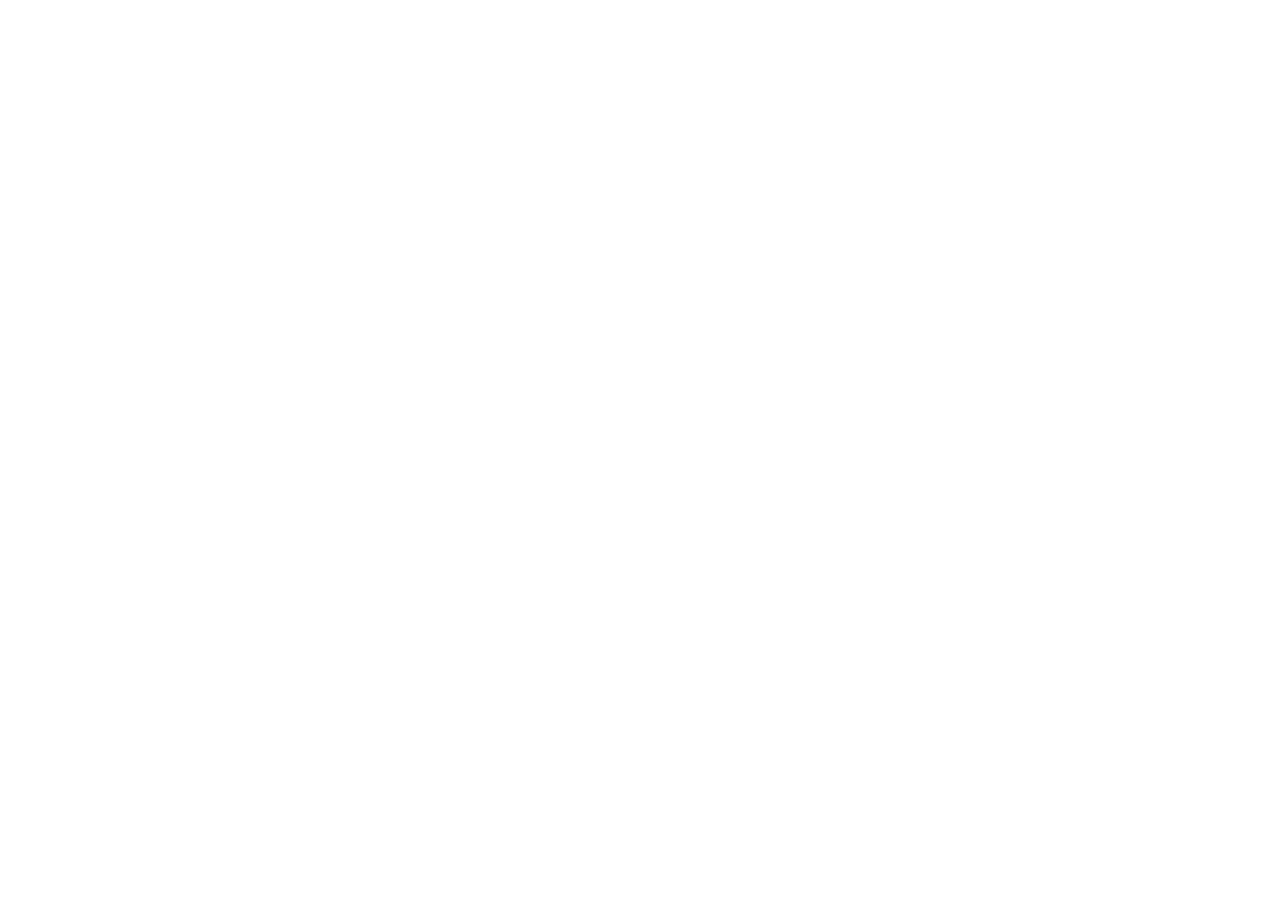
==== index.html @ 1c92d6df "Add files" ====
<!DOCTYPE html>
<html lang="en">
<head>
    <meta charset="UTF-8">
    <meta name="viewport" content="width=device-width, initial-scale=1.0">
    <title>Courses</title>
</head>
<body>
    
</body>
</html>
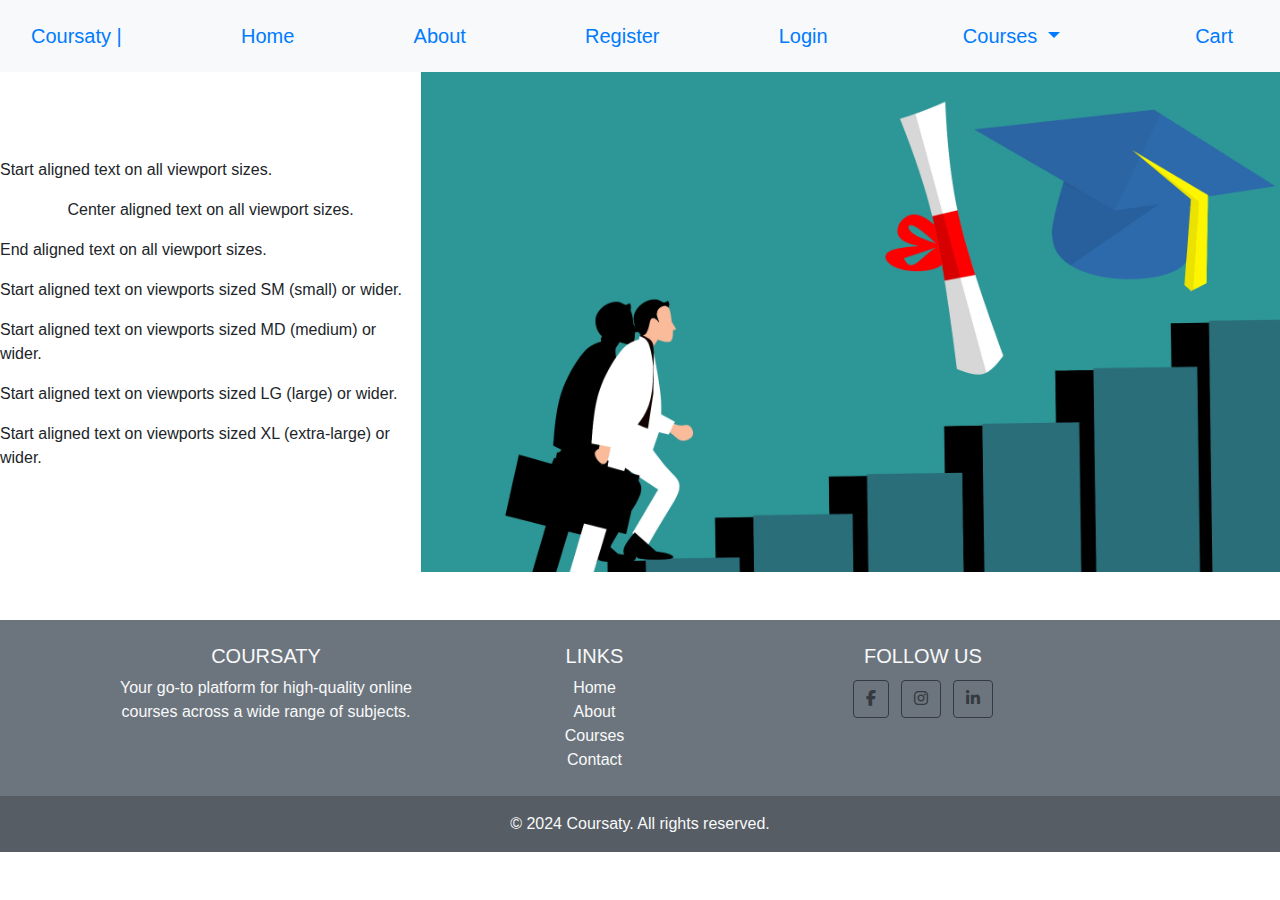
==== commit 22b7fedc: "Footer , Navbar , Login, Register" ====
--- a/index.html
+++ b/index.html
@@ -3,9 +3,100 @@
 <head>
     <meta charset="UTF-8">
     <meta name="viewport" content="width=device-width, initial-scale=1.0">
-    <title>Courses</title>
+    <link rel="stylesheet" href="css/bootstrap.css">
+    <link rel="stylesheet" href="index.css">
+    <link rel="stylesheet" href="https://cdnjs.cloudflare.com/ajax/libs/font-awesome/6.5.2/css/all.min.css"/>
+    <link href="https://maxcdn.bootstrapcdn.com/bootstrap/4.5.2/css/bootstrap.min.css" rel="stylesheet">
+    <title>Coursaty Website</title>
 </head>
 <body>
-    
+    <!-- Navbar -->
+    <nav class="navbar navbar-danger bg-light">
+        <div class="container-fluid">
+          <a class="navbar-brand fw-bold" href="index.html">Coursaty |</a>
+          <a class="navbar-brand fw-bold" href="index.html">Home</a>
+          <a class="navbar-brand fw-bold" href="#">About</a>
+          <a class="navbar-brand fw-bold" href="login_register.html">Register</a>
+          <a class="navbar-brand fw-bold" href="login_register.html">Login</a>
+          <li class="navbar-brand dropdown">
+            <a class="nav-link dropdown-toggle" href="#" id="navbarDropdown" role="button" data-toggle="dropdown" aria-haspopup="true" aria-expanded="false">
+              Courses
+            </a>
+            <div class="dropdown-menu" aria-labelledby="navbarDropdown">
+              <a class="dropdown-item" href="#">Programming</a>
+              <a class="dropdown-item" href="#">AI</a>
+              <a class="dropdown-item" href="#">Web Devlovment</a>
+            </div>
+          </li>
+          <a class="navbar-brand fw-bold" href="#">Cart</a>
+        </div>
+      </nav>
+      <!--Background Photo-->
+      <div class="cont">
+        <div class="tex">
+      <p class="text-start">Start aligned text on all viewport sizes.</p>
+<p class="text-center">Center aligned text on all viewport sizes.</p>
+<p class="text-end">End aligned text on all viewport sizes.</p>
+
+<p class="text-sm-start">Start aligned text on viewports sized SM (small) or wider.</p>
+<p class="text-md-start">Start aligned text on viewports sized MD (medium) or wider.</p>
+<p class="text-lg-start">Start aligned text on viewports sized LG (large) or wider.</p>
+<p class="text-xl-start">Start aligned text on viewports sized XL (extra-large) or wider.</p>
+</div>
+<div class="imgeg">
+<img src="img/bg.jpg" id="back" alt="">
+</div>
+</div>      
+
+    <!-- Footer -->
+    <footer class="bg-secondary text-center text-lg-start mt-5">
+        <div class="container p-4 text-light">
+            <div class="row ">
+                <!-- Company Info -->
+                <div class="col-lg-4 col-md-6 mb-4 mb-md-0 mr-5">
+                    <h5 class="text-uppercase">Coursaty</h5>
+                    <p>
+                        Your go-to platform for high-quality online courses across a wide range of subjects.
+                    </p>
+                </div>
+
+                <!-- Links -->
+                <div class="col-lg-2 col-md-6 mb-4 mb-md-0 mr-5">
+                    <h5 class="text-uppercase">Links</h5>
+                    <ul class="list-unstyled mb-0 ">
+                        <li><a href="#" class="text-light">Home</a></li>
+                        <li><a href="#" class="text-light">About</a></li>
+                        <li><a href="#" class="text-light">Courses</a></li>
+                        <li><a href="#" class="text-light">Contact</a></li>
+                    </ul>
+                </div>
+
+                <!-- Social Media -->
+                <div class="col-lg-4 col-md-6 mb-4 mb-md-0">
+                    <h5 class="text-uppercase">Follow Us</h5>
+                    <a href="#" class="btn btn-outline-dark btn-floating m-1"><i class="fab fa-facebook-f"></i></a>
+                    <a href="#" class="btn btn-outline-dark btn-floating m-1"><i class="fab fa-instagram"></i></a>
+                    <a href="#" class="btn btn-outline-dark btn-floating m-1"><i class="fab fa-linkedin-in"></i></a>
+                </div>
+            </div>
+        </div>
+        
+        <!-- Copyright -->
+        <div class="text-center text-light p-3" style="background-color: rgba(0, 0, 0, 0.2);">
+            © 2024 Coursaty. All rights reserved.
+        </div>
+    </footer>
+    <!--Login-->
+    <!--Sign-up-->
+    <!-- slider -->
+    <!-- orderPlaced -->
+    <!-- content -->
+    <!-- cart -->
+    <!-- profile -->
+    <script src="https://code.jquery.com/jquery-3.5.1.min.js"></script>
+    <script src="js/src.js"></script>
+    <script src="js/popper.min.js"></script>
+    <script src="js/jquery-3.7.1.min.js"></script>
+    <script src="js/bootstrap.js"></script>
 </body>
 </html>--- a/index.css
+++ b/index.css
@@ -0,0 +1,59 @@
+#back{
+    width: 100%;
+    height:500px;
+}
+.cont{
+    display: flex;
+    width: 100%;
+    padding: 0%;
+    justify-content: space-between;
+}
+.imgeg{
+    align-items:end;
+    align-content: end;
+    display: flex;
+}
+.tex{
+    margin:auto;
+}
+.about{
+    background: #f7f6f6;
+    display: flex;
+    align-items: center;
+    justify-content: center;
+    flex-direction: column;
+}
+.about-content{
+    text-align: center;
+}
+.about-content h2{
+    font-size: var(--main-font);
+    margin-bottom: 30px;
+}
+.contact{
+    padding: 60px 17%;
+    background: var(--text-color);
+
+}
+.contact a,.contact p{
+    color: #c5c5c5;
+}
+.main-contact{
+    display: flex;
+    justify-content: space-around;
+    gap: 2rem;
+}
+.contact-content li{
+    margin-bottom: 15px;
+}
+.last{
+    text-align: center;
+    padding: 17px;
+    background: #757575;
+}
+.last p{
+    color: var(--text-color);
+    font-size: 15px;
+    font-weight: 600;
+    letter-spacing: 1px;
+}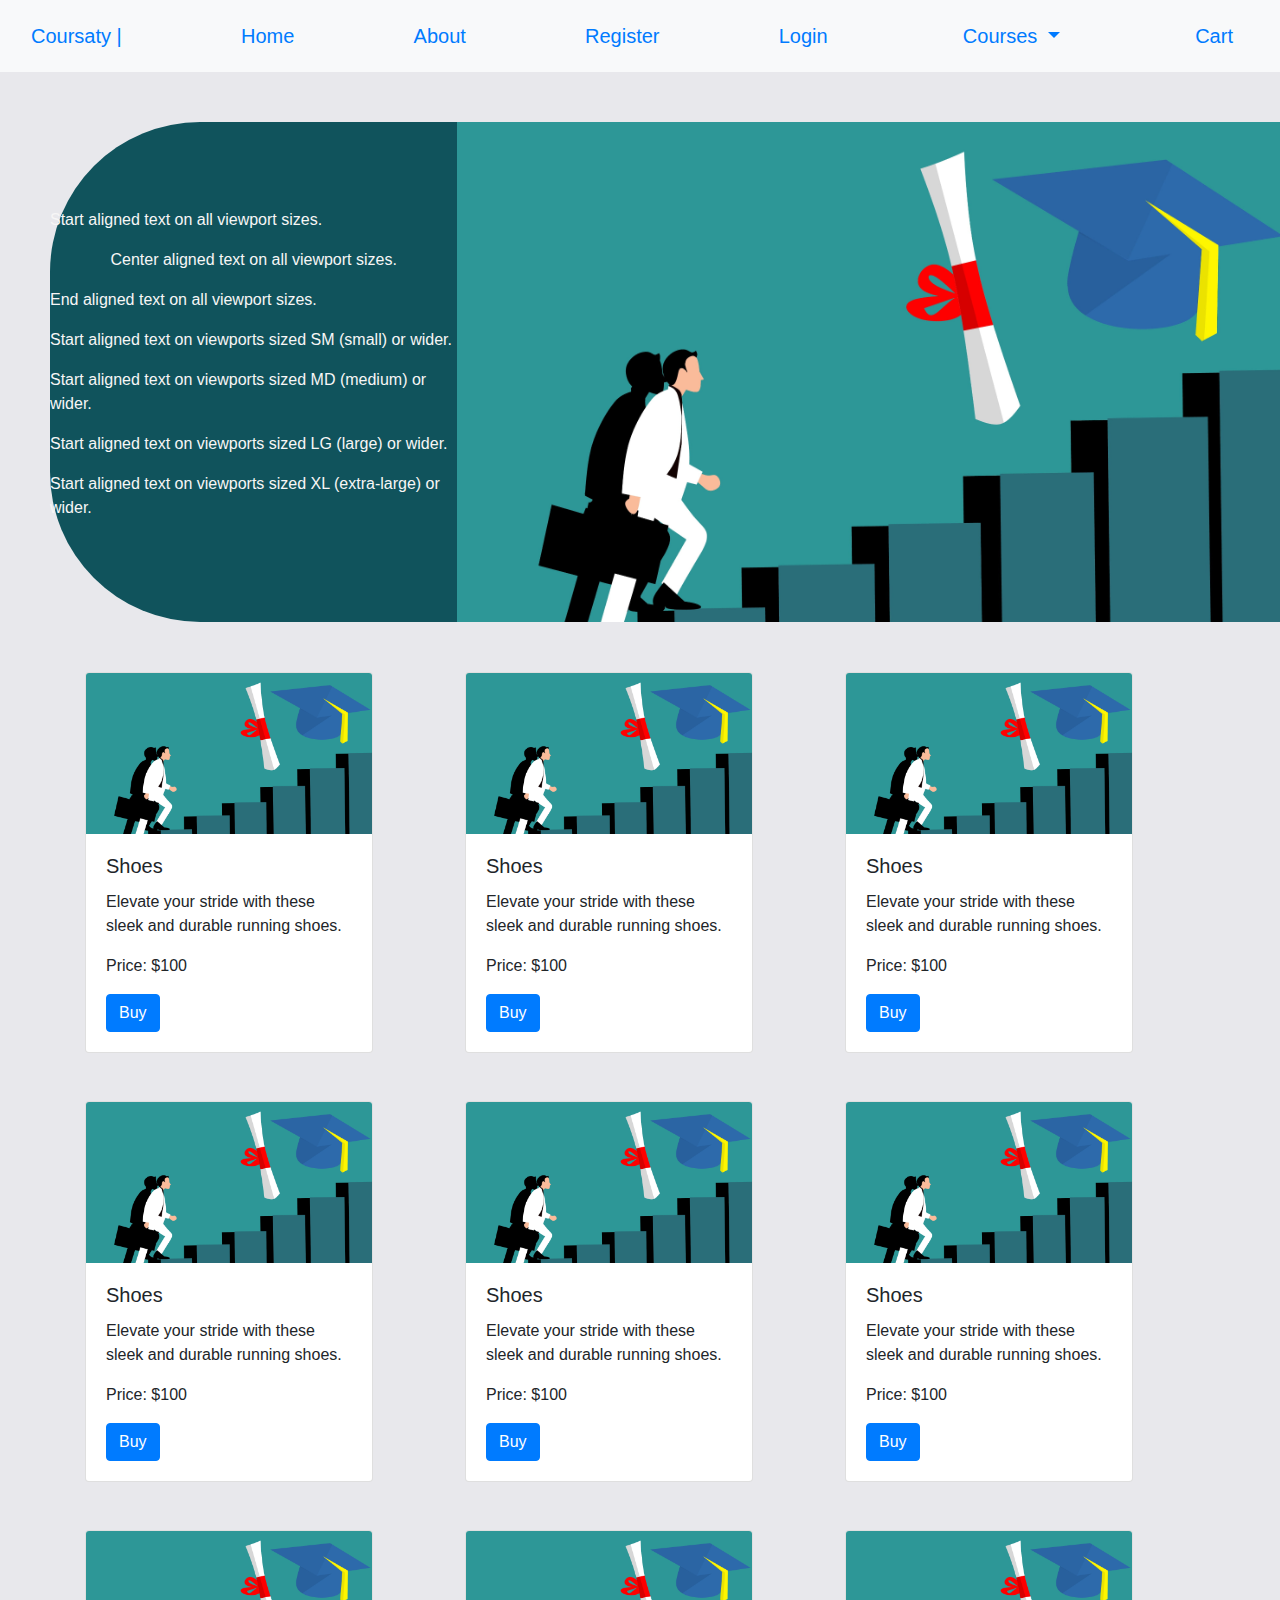
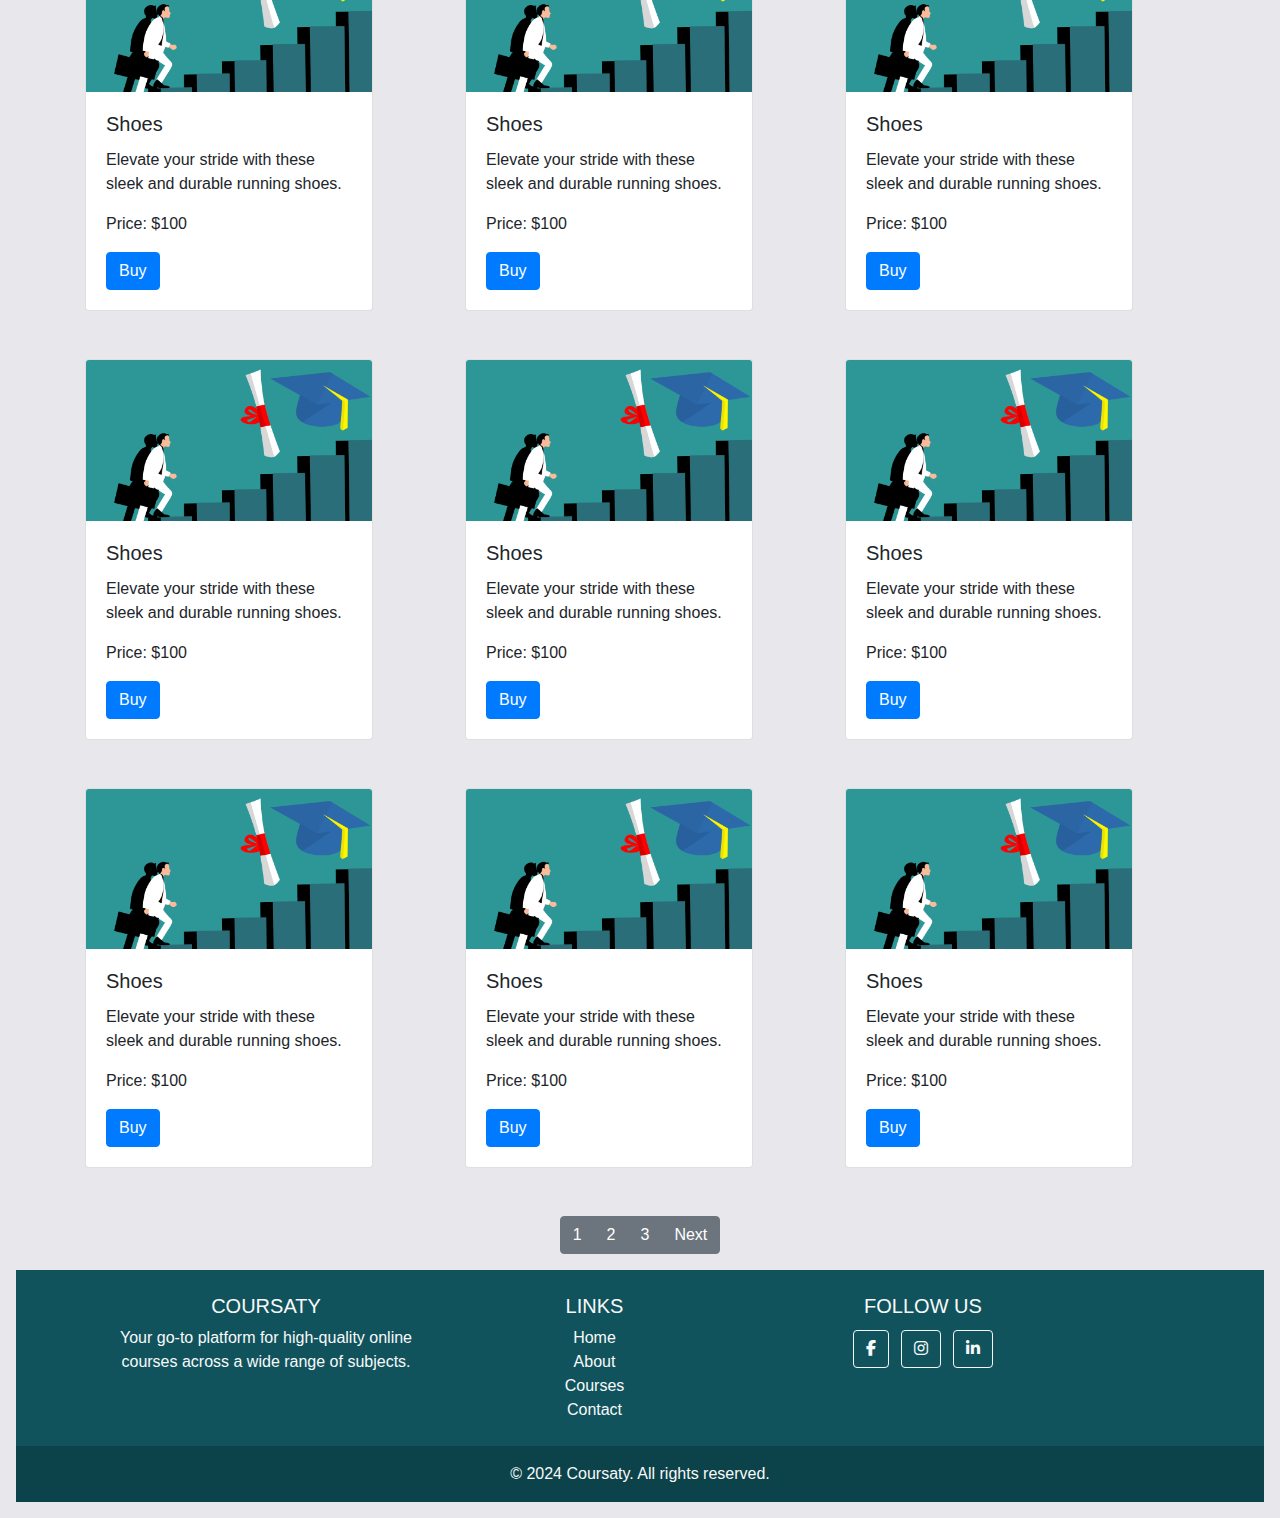
==== commit fe1f82b4: "Images , Content" ====
--- a/index.html
+++ b/index.html
@@ -9,7 +9,7 @@
     <link href="https://maxcdn.bootstrapcdn.com/bootstrap/4.5.2/css/bootstrap.min.css" rel="stylesheet">
     <title>Coursaty Website</title>
 </head>
-<body>
+<body style="background-color: rgb(232, 232, 236);">
     <!-- Navbar -->
     <nav class="navbar navbar-danger bg-light">
         <div class="container-fluid">
@@ -47,9 +47,202 @@
 <img src="img/bg.jpg" id="back" alt="">
 </div>
 </div>      
-
+    <!-- content -->
+    <div class="container mt-5 "  >
+        <div class="row">
+          <div class="col-sm-4">
+            <div class="card" style="width: 18rem;">
+                <img class="card-img-top" src="img/bg.jpg" alt="Card image cap">
+                <div class="card-body">
+                  <h5 class="card-title">Shoes</h5>
+                  <p class="card-text">Elevate your stride with these sleek and durable running shoes.</p>
+                  <p class="card-text">Price: $100</p>
+                  <a href="#" class="btn btn-primary add-to-cart" data-name="Product 1" data-price="100">Buy</a>
+                </div>
+              </div>          
+            </div>
+          <div class="col-sm-4">
+            <div class="card" style="width: 18rem;">
+                <img class="card-img-top" src="img/bg.jpg" alt="Card image cap">
+                <div class="card-body">
+                  <h5 class="card-title">Shoes</h5>
+                  <p class="card-text">Elevate your stride with these sleek and durable running shoes.</p>
+                  <p class="card-text">Price: $100</p>
+                  <a href="#" class="btn btn-primary add-to-cart" data-name="Product 2" data-price="100">Buy</a>
+                </div>
+              </div>          
+            </div>
+          <div class="col-sm-4">
+            <div class="card" style="width: 18rem;">
+                <img class="card-img-top" src="img/bg.jpg" alt="Card image cap">
+                <div class="card-body">
+                  <h5 class="card-title">Shoes</h5>
+                  <p class="card-text">Elevate your stride with these sleek and durable running shoes.</p>
+                  <p class="card-text">Price: $100</p>
+                  <a href="#" class="btn btn-primary add-to-cart" data-name="Product 3" data-price="100">Buy</a>
+                </div>
+            </div>
+            </div>
+        </div>
+      </div>
+      <div class="container mt-5" >
+        <div class="row">
+          <div class="col-sm-4">
+            <div class="card" style="width: 18rem;">
+                <img class="card-img-top" src="img/bg.jpg" alt="Card image cap">
+                <div class="card-body">
+                  <h5 class="card-title">Shoes</h5>
+                  <p class="card-text">Elevate your stride with these sleek and durable running shoes.</p>
+                  <p class="card-text">Price: $100</p>
+                  <a href="#" class="btn btn-primary add-to-cart" data-name="Product 5" data-price="100">Buy</a>
+                </div>
+              </div>          
+            </div>
+          <div class="col-sm-4">
+            <div class="card" style="width: 18rem;">
+                <img class="card-img-top" src="img/bg.jpg"bgalt="Card image cap">
+                <div class="card-body">
+                  <h5 class="card-title">Shoes</h5>
+                  <p class="card-text">Elevate your stride with these sleek and durable running shoes.</p>
+                  <p class="card-text">Price: $100</p>
+                  <a href="#" class="btn btn-primary add-to-cart" data-name="Product 6" data-price="100">Buy</a>
+                </div>
+              </div>          
+            </div>
+          <div class="col-sm-4">
+            <div class="card" style="width: 18rem;">
+                <img class="card-img-top" src="img/bg.jpg" alt="Card image cap">
+                <div class="card-body">
+                  <h5 class="card-title">Shoes</h5>
+                  <p class="card-text">Elevate your stride with these sleek and durable running shoes.</p>
+                  <p class="card-text">Price: $100</p>
+                  <a href="#" class="btn btn-primary add-to-cart" data-name="Product 7" data-price="100">Buy</a>
+                </div>
+            </div>
+            </div>
+        </div>
+      </div>
+      <div class="container mt-5">
+        <div class="row">
+          <div class="col-sm-4">
+            <div class="card" style="width: 18rem;">
+                <img class="card-img-top" src="img/bg.jpg" alt="Card image cap">
+                <div class="card-body">
+                  <h5 class="card-title">Shoes</h5>
+                  <p class="card-text">Elevate your stride with these sleek and durable running shoes.</p>
+                  <p class="card-text">Price: $100</p>
+                  <a href="#" class="btn btn-primary add-to-cart" data-name="Product 9" data-price="100">Buy</a>
+                </div>
+              </div>          
+            </div>
+          <div class="col-sm-4">
+            <div class="card" style="width: 18rem;">
+                <img class="card-img-top" src="img/bg.jpg"bgalt="Card image cap">
+                <div class="card-body">
+                  <h5 class="card-title">Shoes</h5>
+                  <p class="card-text">Elevate your stride with these sleek and durable running shoes.</p>
+                  <p class="card-text">Price: $100</p>
+                  <a href="#" class="btn btn-primary add-to-cart" data-name="Product 10" data-price="100">Buy</a>
+                </div>
+              </div>          
+            </div>
+          <div class="col-sm-4">
+            <div class="card" style="width: 18rem;">
+                <img class="card-img-top" src="img/bg.jpg" alt="Card image cap">
+                <div class="card-body">
+                  <h5 class="card-title">Shoes</h5>
+                  <p class="card-text">Elevate your stride with these sleek and durable running shoes.</p>
+                  <p class="card-text">Price: $100</p>
+                  <a href="#" class="btn btn-primary add-to-cart" data-name="Product 11" data-price="100">Buy</a>
+                </div>
+            </div>
+            </div>
+        </div>
+      </div>
+      <div class="container mt-5">
+        <div class="row">
+          <div class="col-sm-4">
+            <div class="card" style="width: 18rem;">
+                <img class="card-img-top" src="img/bg.jpg" alt="Card image cap">
+                <div class="card-body">
+                  <h5 class="card-title">Shoes</h5>
+                  <p class="card-text">Elevate your stride with these sleek and durable running shoes.</p>
+                  <p class="card-text">Price: $100</p>
+                  <a href="#" class="btn btn-primary add-to-cart" data-name="Product 13" data-price="100">Buy</a>
+                </div>
+              </div>          
+            </div>
+          <div class="col-sm-4">
+            <div class="card" style="width: 18rem;">
+                <img class="card-img-top" src="img/bg.jpg"bgalt="Card image cap">
+                <div class="card-body">
+                  <h5 class="card-title">Shoes</h5>
+                  <p class="card-text">Elevate your stride with these sleek and durable running shoes.</p>
+                  <p class="card-text">Price: $100</p>
+                  <a href="#" class="btn btn-primary add-to-cart" data-name="Product 14" data-price="100">Buy</a>
+                </div>
+              </div>          
+            </div>
+          <div class="col-sm-4">
+            <div class="card" style="width: 18rem;">
+                <img class="card-img-top" src="img/bg.jpg" alt="Card image cap">
+                <div class="card-body">
+                  <h5 class="card-title">Shoes</h5>
+                  <p class="card-text">Elevate your stride with these sleek and durable running shoes.</p>
+                  <p class="card-text">Price: $100</p>
+                  <a href="#" class="btn btn-primary add-to-cart" data-name="Product 15" data-price="100">Buy</a>
+                </div>
+            </div>
+            </div>
+        </div>
+      </div>
+      <div class="container mt-5">
+        <div class="row">
+          <div class="col-sm-4">
+            <div class="card" style="width: 18rem;">
+                <img class="card-img-top" src="img/bg.jpg" alt="Card image cap">
+                <div class="card-body">
+                  <h5 class="card-title">Shoes</h5>
+                  <p class="card-text">Elevate your stride with these sleek and durable running shoes.</p>
+                  <p class="card-text">Price: $100</p>
+                  <a href="#" class="btn btn-primary add-to-cart" data-name="Product 17" data-price="100">Buy</a>
+                </div>
+              </div>          
+            </div>
+          <div class="col-sm-4">
+            <div class="card" style="width: 18rem;">
+                <img class="card-img-top" src="img/bg.jpg"bgalt="Card image cap">
+                <div class="card-body">
+                  <h5 class="card-title">Shoes</h5>
+                  <p class="card-text">Elevate your stride with these sleek and durable running shoes.</p>
+                  <p class="card-text">Price: $100</p>
+                  <a href="#" class="btn btn-primary add-to-cart" data-name="Product 18" data-price="100">Buy</a>
+                </div>
+              </div>          
+            </div>
+          <div class="col-sm-4">
+            <div class="card" style="width: 18rem;">
+                <img class="card-img-top" src="img/bg.jpg" alt="Card image cap">
+                <div class="card-body">
+                  <h5 class="card-title">Shoes</h5>
+                  <p class="card-text">Elevate your stride with these sleek and durable running shoes.</p>
+                  <p class="card-text">Price: $100</p>
+                  <a href="#" class="btn btn-primary add-to-cart" data-name="Product 19" data-price="100">Buy</a>
+                </div>
+            </div>
+            </div>
+        </div>
+      </div>
+      <div class="btn-toolbar justify-content-center mt-5" role="toolbar" aria-label="Toolbar with button groups">
+        <div class="btn-group" role="group" aria-label="First group">
+          <button type="button" class="btn btn-secondary">1</button>
+          <button type="button" class="btn btn-secondary">2</button>
+          <button type="button" class="btn btn-secondary">3</button>
+          <button type="button" class="btn btn-secondary">Next</button>
+        </div>
+      </div>
     <!-- Footer -->
-    <footer class="bg-secondary text-center text-lg-start mt-5">
+    <footer class=" text-center text-lg-start m-3" style="    background-color: #10535c;">
         <div class="container p-4 text-light">
             <div class="row ">
                 <!-- Company Info -->
@@ -74,9 +267,9 @@
                 <!-- Social Media -->
                 <div class="col-lg-4 col-md-6 mb-4 mb-md-0">
                     <h5 class="text-uppercase">Follow Us</h5>
-                    <a href="#" class="btn btn-outline-dark btn-floating m-1"><i class="fab fa-facebook-f"></i></a>
-                    <a href="#" class="btn btn-outline-dark btn-floating m-1"><i class="fab fa-instagram"></i></a>
-                    <a href="#" class="btn btn-outline-dark btn-floating m-1"><i class="fab fa-linkedin-in"></i></a>
+                    <a href="#" class="btn btn-outline-light btn-floating m-1"><i class="fab fa-facebook-f"></i></a>
+                    <a href="#" class="btn btn-outline-light btn-floating m-1"><i class="fab fa-instagram"></i></a>
+                    <a href="#" class="btn btn-outline-light btn-floating m-1"><i class="fab fa-linkedin-in"></i></a>
                 </div>
             </div>
         </div>
@@ -86,11 +279,7 @@
             © 2024 Coursaty. All rights reserved.
         </div>
     </footer>
-    <!--Login-->
-    <!--Sign-up-->
-    <!-- slider -->
     <!-- orderPlaced -->
-    <!-- content -->
     <!-- cart -->
     <!-- profile -->
     <script src="https://code.jquery.com/jquery-3.5.1.min.js"></script>
--- a/index.css
+++ b/index.css
@@ -3,9 +3,12 @@
     height:500px;
 }
 .cont{
+    
+    background-color: #10535c;
     display: flex;
-    width: 100%;
-    padding: 0%;
+    width: 96.7%;
+    margin: 50px;
+    border-radius: 150px;
     justify-content: space-between;
 }
 .imgeg{
@@ -14,6 +17,9 @@
     display: flex;
 }
 .tex{
+    font-family: Arial, "Helvetica Neue", Helvetica, sans-serif;
+    font-weight: 500;
+    color: #f7f6f6;
     margin:auto;
 }
 .about{
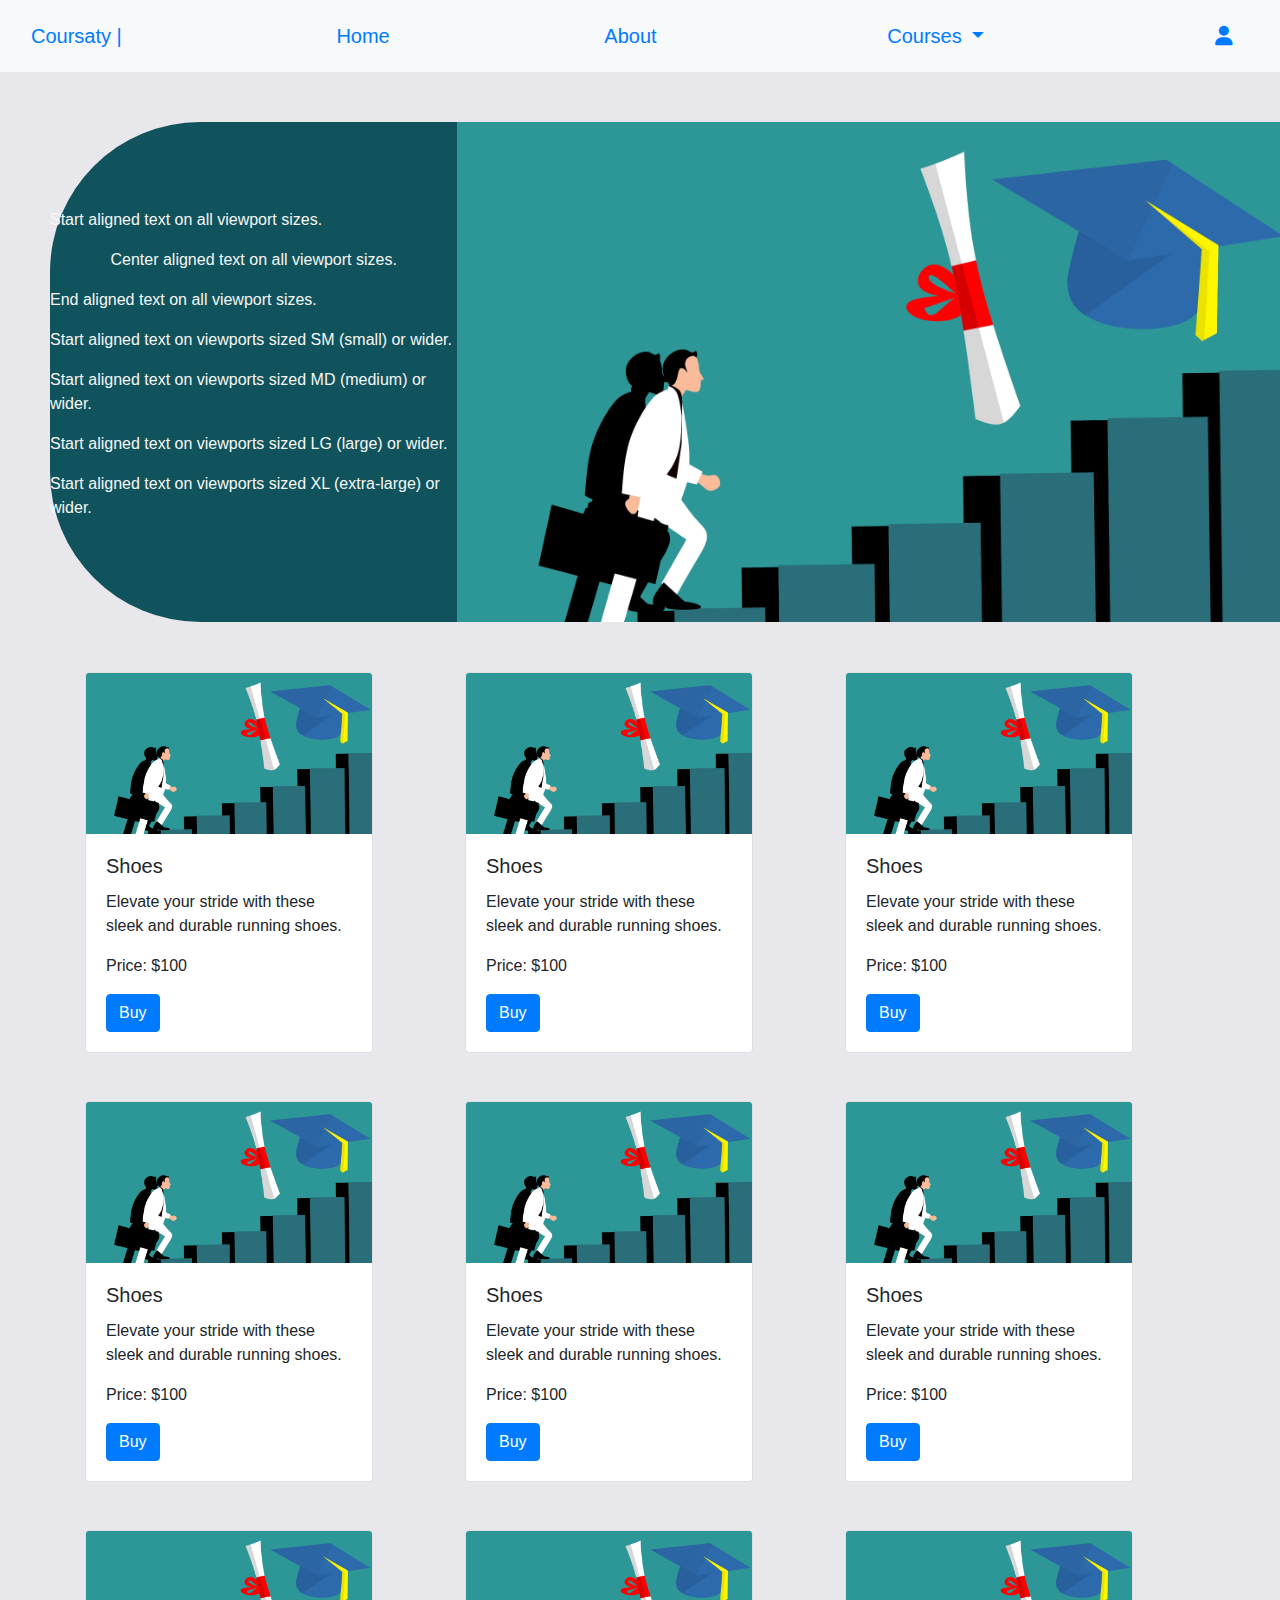
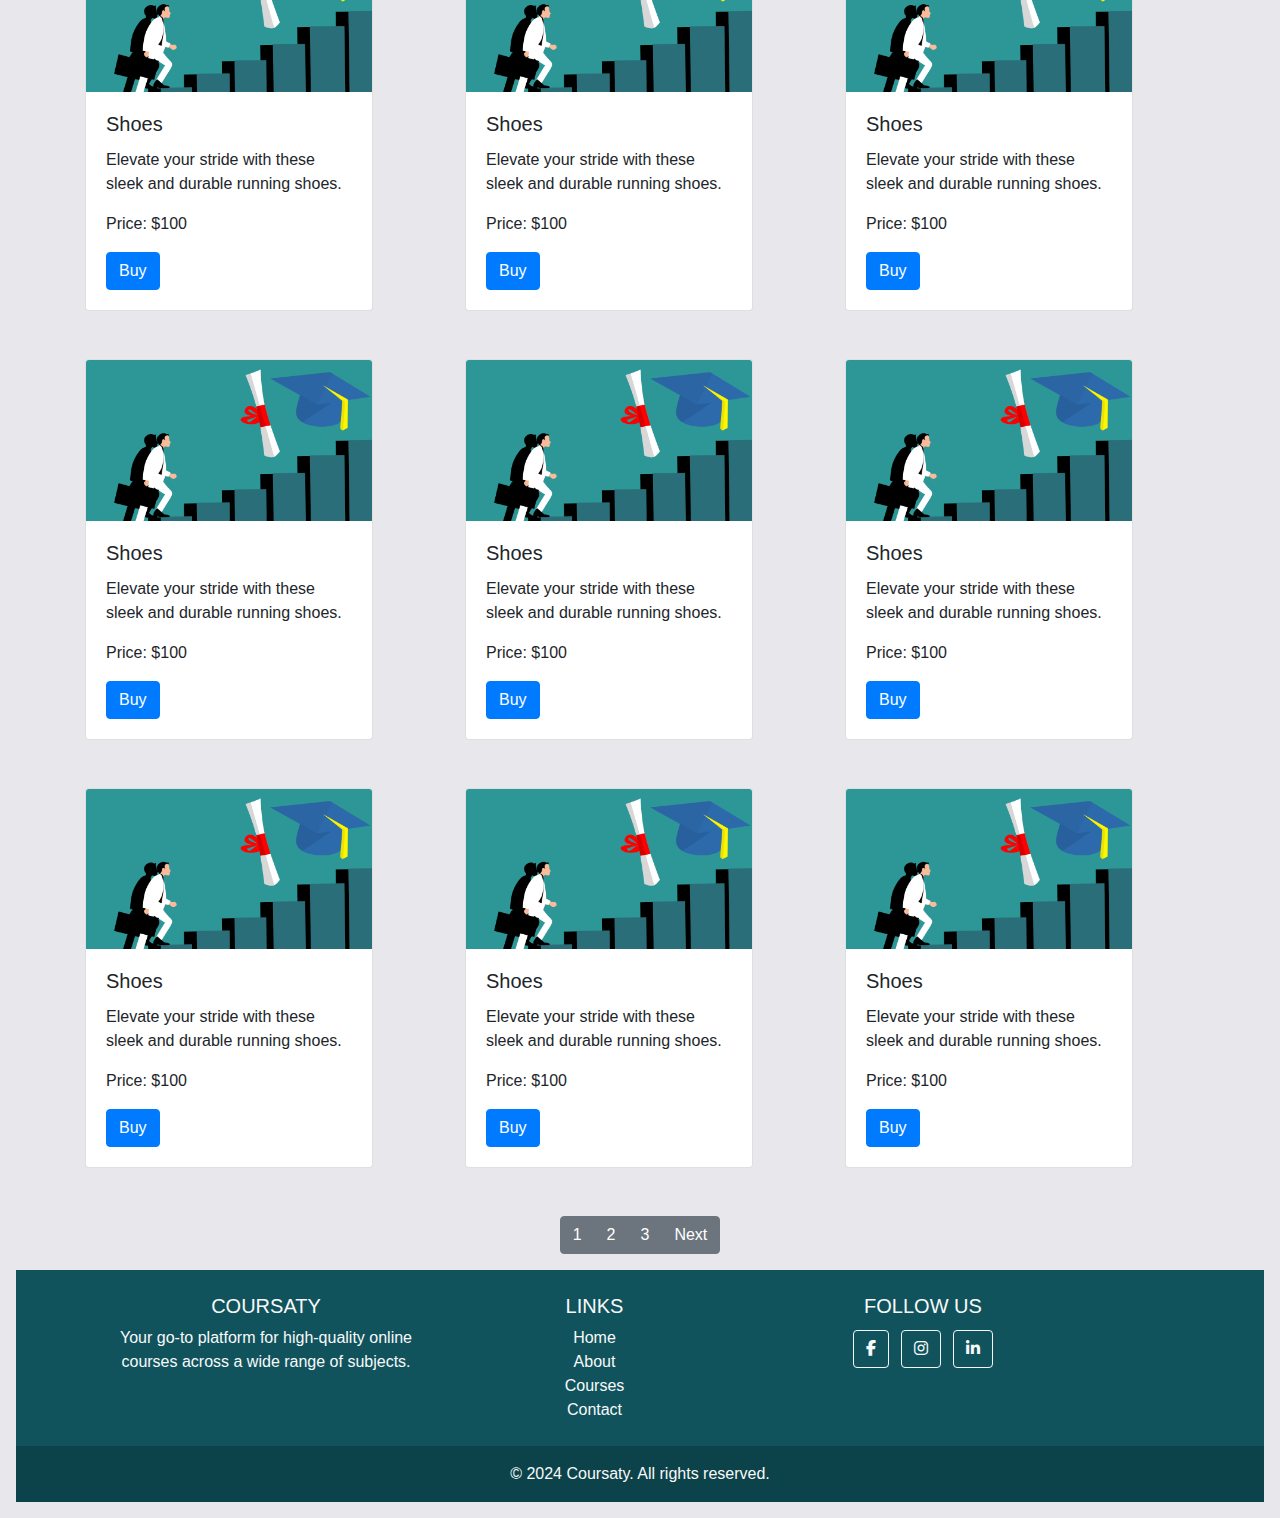
==== commit fcac5a80: "Add menu for Profile and login/register" ====
--- a/index.html
+++ b/index.html
@@ -16,8 +16,6 @@
           <a class="navbar-brand fw-bold" href="index.html">Coursaty |</a>
           <a class="navbar-brand fw-bold" href="index.html">Home</a>
           <a class="navbar-brand fw-bold" href="#">About</a>
-          <a class="navbar-brand fw-bold" href="login_register.html">Register</a>
-          <a class="navbar-brand fw-bold" href="login_register.html">Login</a>
           <li class="navbar-brand dropdown">
             <a class="nav-link dropdown-toggle" href="#" id="navbarDropdown" role="button" data-toggle="dropdown" aria-haspopup="true" aria-expanded="false">
               Courses
@@ -28,7 +26,14 @@
               <a class="dropdown-item" href="#">Web Devlovment</a>
             </div>
           </li>
-          <a class="navbar-brand fw-bold" href="#">Cart</a>
+          <a class="navbar-brand fw-bold" id="acc" href="#"><i class="fa-solid fa-user "></i></a>
+        </div>
+        <div class="menu" style="display: none; position: absolute; margin-top: 250px;padding-right: 50px; ;right:5px;border-radius: 10px;border: 1px solid rgb(97, 97, 99) ;background-color: #d4e8eb;">
+          <a class="navbar-brand fw-bold ml-3" style="font-weight: 500;" href="#">Profile</a><br>
+          <a class="navbar-brand fw-bold ml-3" style="font-weight: 500;" href="#">My Courses</a><br>
+          <hr>
+          <a class="navbar-brand fw-bold ml-3 pe-5 w-100 ml-3" href="login_register.html" style="font-weight: 500;">Login / Register</a><br>
+          <a class="navbar-brand fw-bold text-danger pe-5 w-100 ml-3" href="#" style="font-weight: 500;">Logout</a>
         </div>
       </nav>
       <!--Background Photo-->
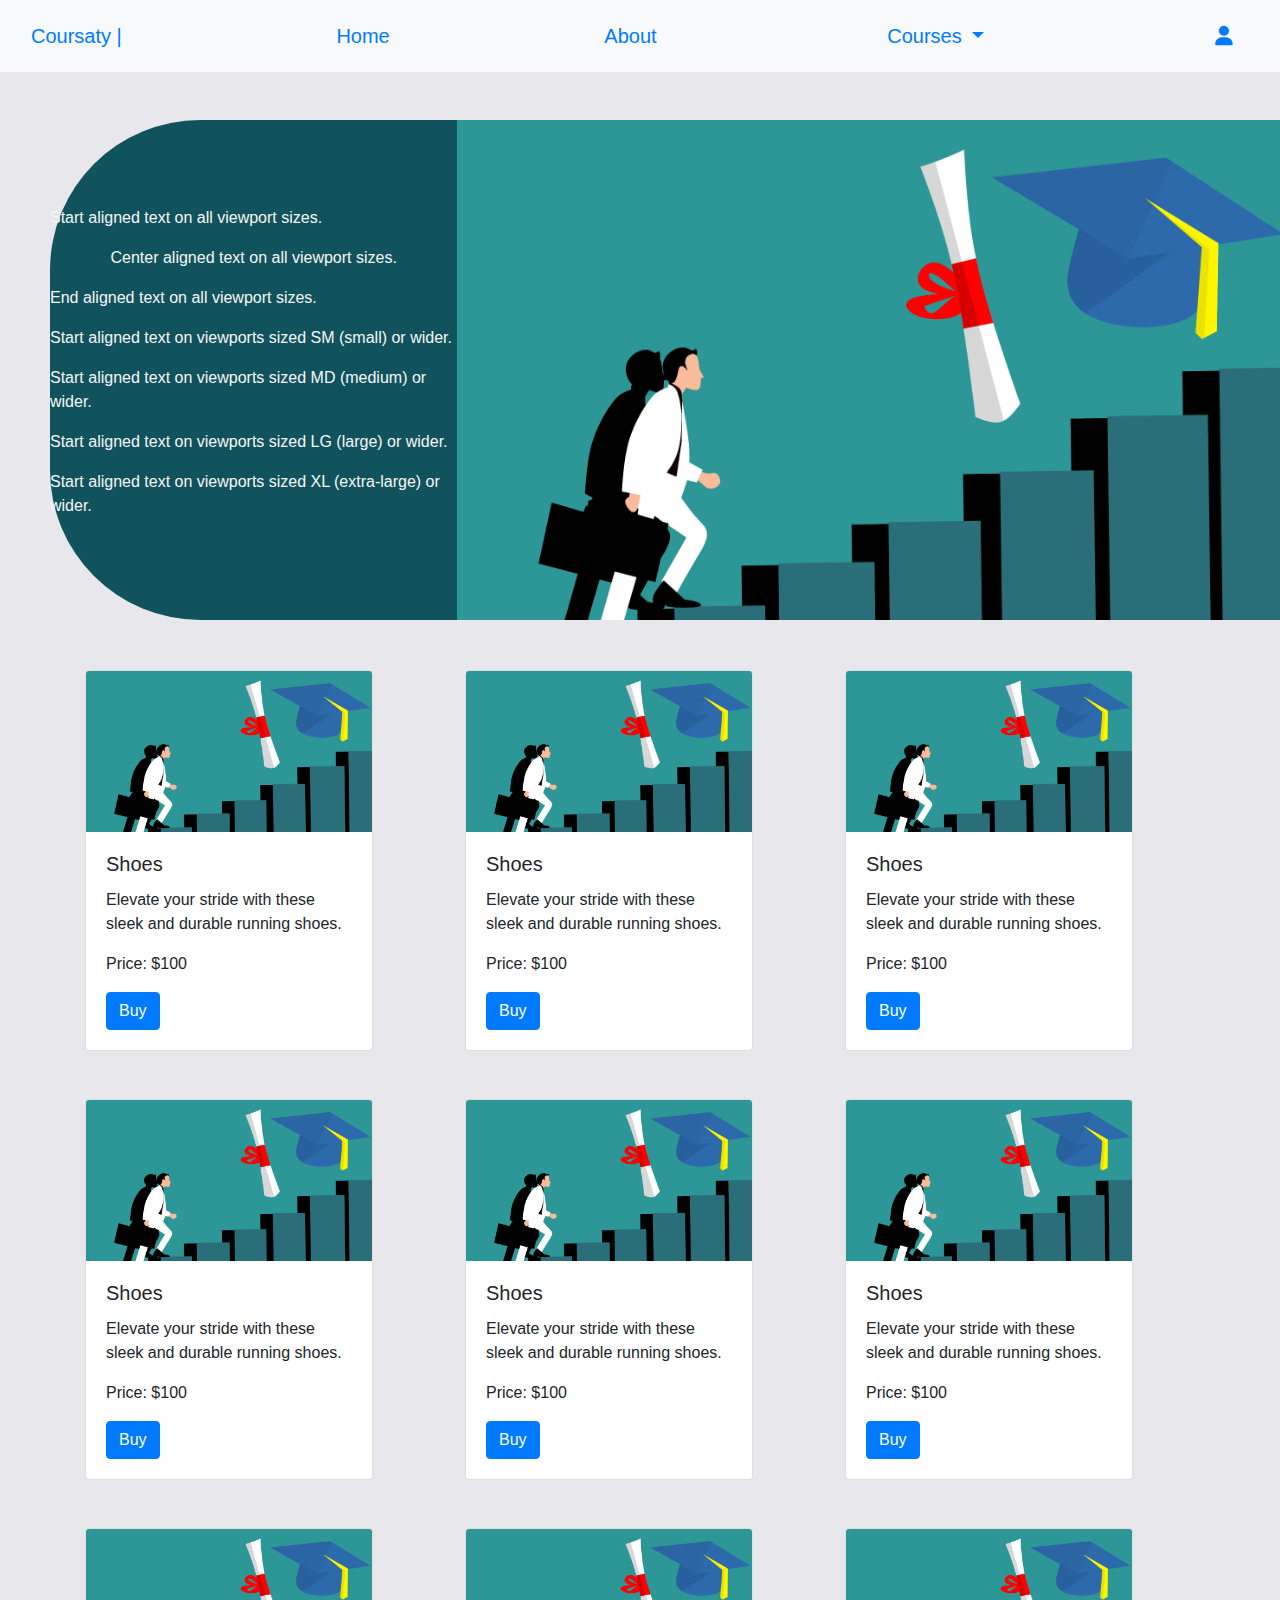
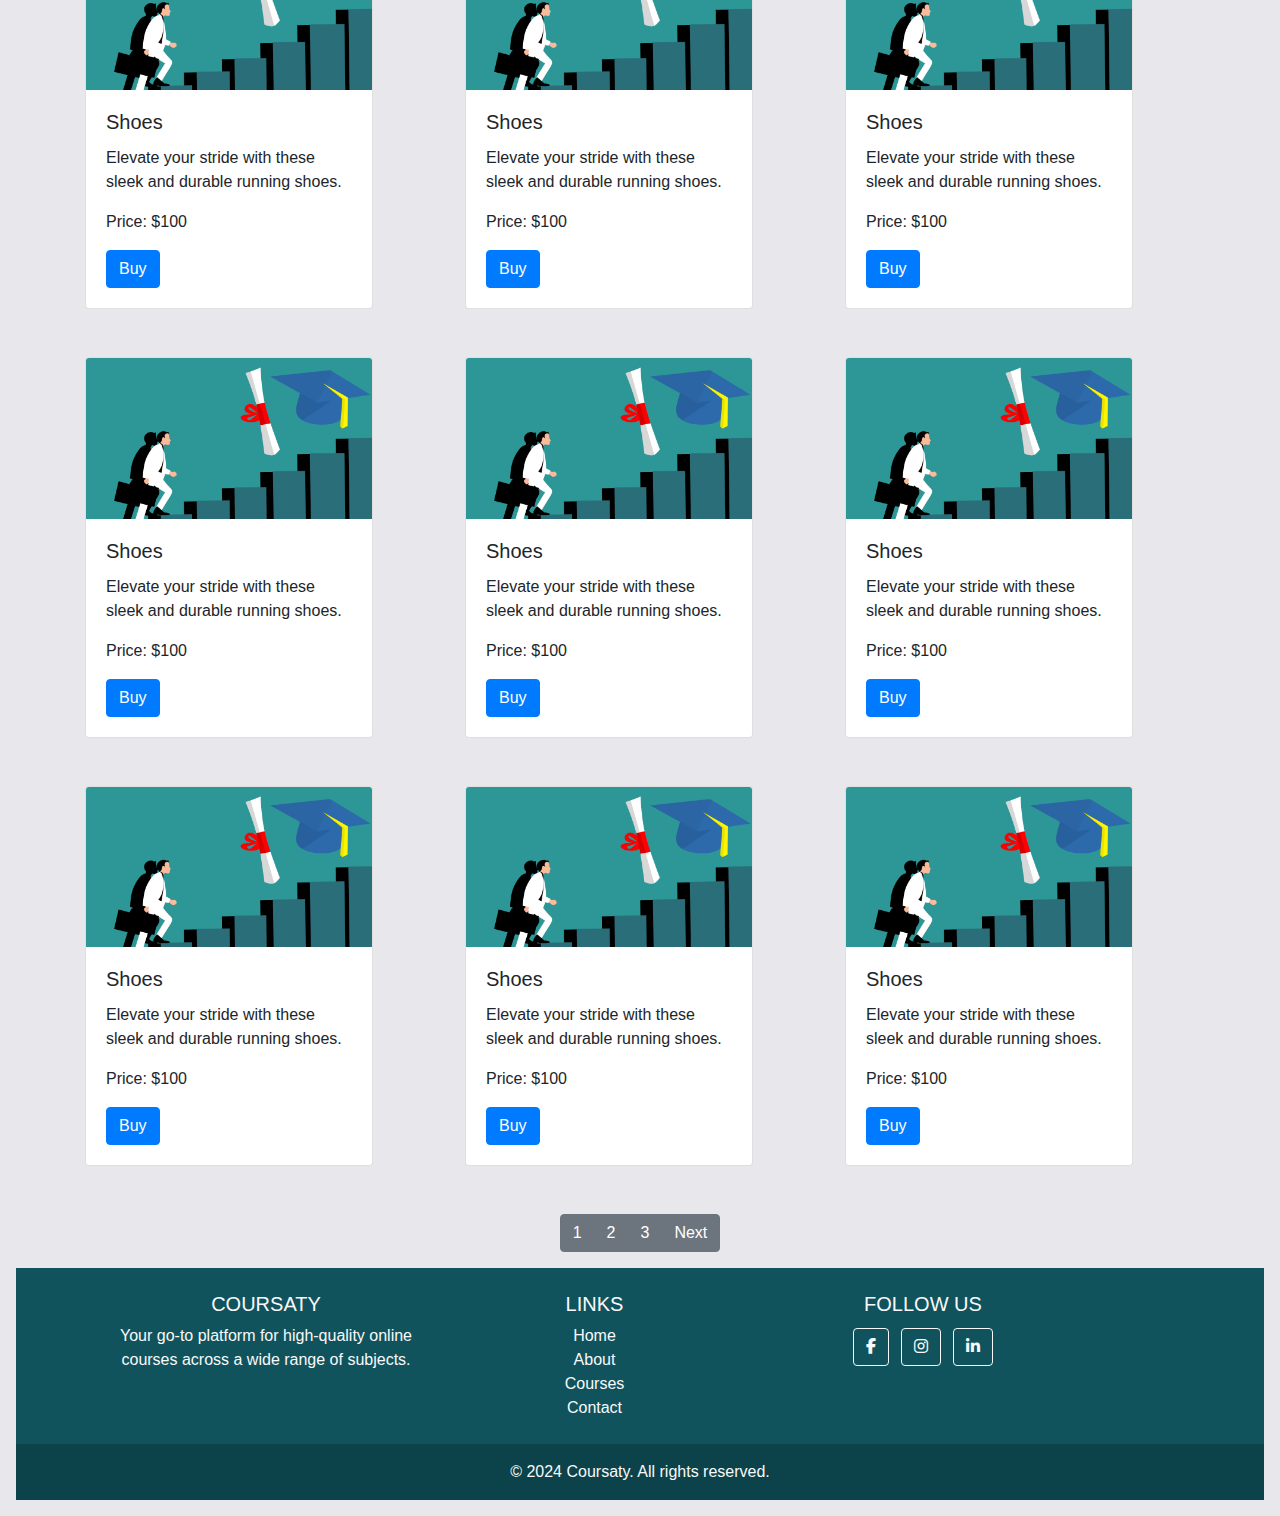
==== commit d18eee23: "Login,Logout,About,Mycourses,Profile" ====
--- a/index.html
+++ b/index.html
@@ -11,11 +11,11 @@
 </head>
 <body style="background-color: rgb(232, 232, 236);">
     <!-- Navbar -->
-    <nav class="navbar navbar-danger bg-light">
+    <nav class="navbar navbar-danger bg-light" style="position: fixed;z-index: 1000;width: 100%;top: 0px;">
         <div class="container-fluid">
           <a class="navbar-brand fw-bold" href="index.html">Coursaty |</a>
           <a class="navbar-brand fw-bold" href="index.html">Home</a>
-          <a class="navbar-brand fw-bold" href="#">About</a>
+          <a class="navbar-brand fw-bold" href="#foot" style="transition: color 0.3s ease, transform 0.3s ease;">About</a>
           <li class="navbar-brand dropdown">
             <a class="nav-link dropdown-toggle" href="#" id="navbarDropdown" role="button" data-toggle="dropdown" aria-haspopup="true" aria-expanded="false">
               Courses
@@ -29,15 +29,15 @@
           <a class="navbar-brand fw-bold" id="acc" href="#"><i class="fa-solid fa-user "></i></a>
         </div>
         <div class="menu" style="display: none; position: absolute; margin-top: 250px;padding-right: 50px; ;right:5px;border-radius: 10px;border: 1px solid rgb(97, 97, 99) ;background-color: #d4e8eb;">
-          <a class="navbar-brand fw-bold ml-3" style="font-weight: 500;" href="#">Profile</a><br>
-          <a class="navbar-brand fw-bold ml-3" style="font-weight: 500;" href="#">My Courses</a><br>
+          <a class="navbar-brand fw-bold ml-3" style="font-weight: 500;" href="profile.html">Profile</a><br>
+          <a class="navbar-brand fw-bold ml-3" style="font-weight: 500;" href="mycourses.html">My Courses</a><br>
           <hr>
           <a class="navbar-brand fw-bold ml-3 pe-5 w-100 ml-3" href="login_register.html" style="font-weight: 500;">Login / Register</a><br>
-          <a class="navbar-brand fw-bold text-danger pe-5 w-100 ml-3" href="#" style="font-weight: 500;">Logout</a>
+          <a class="navbar-brand fw-bold text-danger pe-5 w-100 ml-3" href="login_register.html" style="font-weight: 500;">Logout</a>
         </div>
       </nav>
       <!--Background Photo-->
-      <div class="cont">
+      <div class="cont" style="margin-top: 120px;">
         <div class="tex">
       <p class="text-start">Start aligned text on all viewport sizes.</p>
 <p class="text-center">Center aligned text on all viewport sizes.</p>
@@ -247,7 +247,7 @@
         </div>
       </div>
     <!-- Footer -->
-    <footer class=" text-center text-lg-start m-3" style="    background-color: #10535c;">
+    <footer class=" text-center text-lg-start m-3" id="foot" style="    background-color: #10535c;">
         <div class="container p-4 text-light">
             <div class="row ">
                 <!-- Company Info -->
--- a/index.css
+++ b/index.css
@@ -62,4 +62,31 @@
     font-size: 15px;
     font-weight: 600;
     letter-spacing: 1px;
+}
+.outerbox{
+    display: flex;
+    align-items: center;
+    justify-content: center;
+    /* Add any other styling you need for .box */
+}
+        .box {
+            display: flex;
+            flex-direction: column;
+            align-items: center;
+            background: #fff; /* White background for the profile box */
+            border-radius: 10px; /* Rounded corners */
+            box-shadow: 0 4px 8px rgba(0, 0, 0, 0.1); /* Subtle shadow */
+            padding: 20px;
+            width: 80%; /* Adjust width as needed */
+            max-width: 800px; /* Max width to limit expansion */
+        }
+.para{
+    margin-top: 10%;
+
+}
+.box img{
+    margin: auto;
+}
+.mycourses .card{
+    box-shadow: 5px 5px 10px gray;
 }